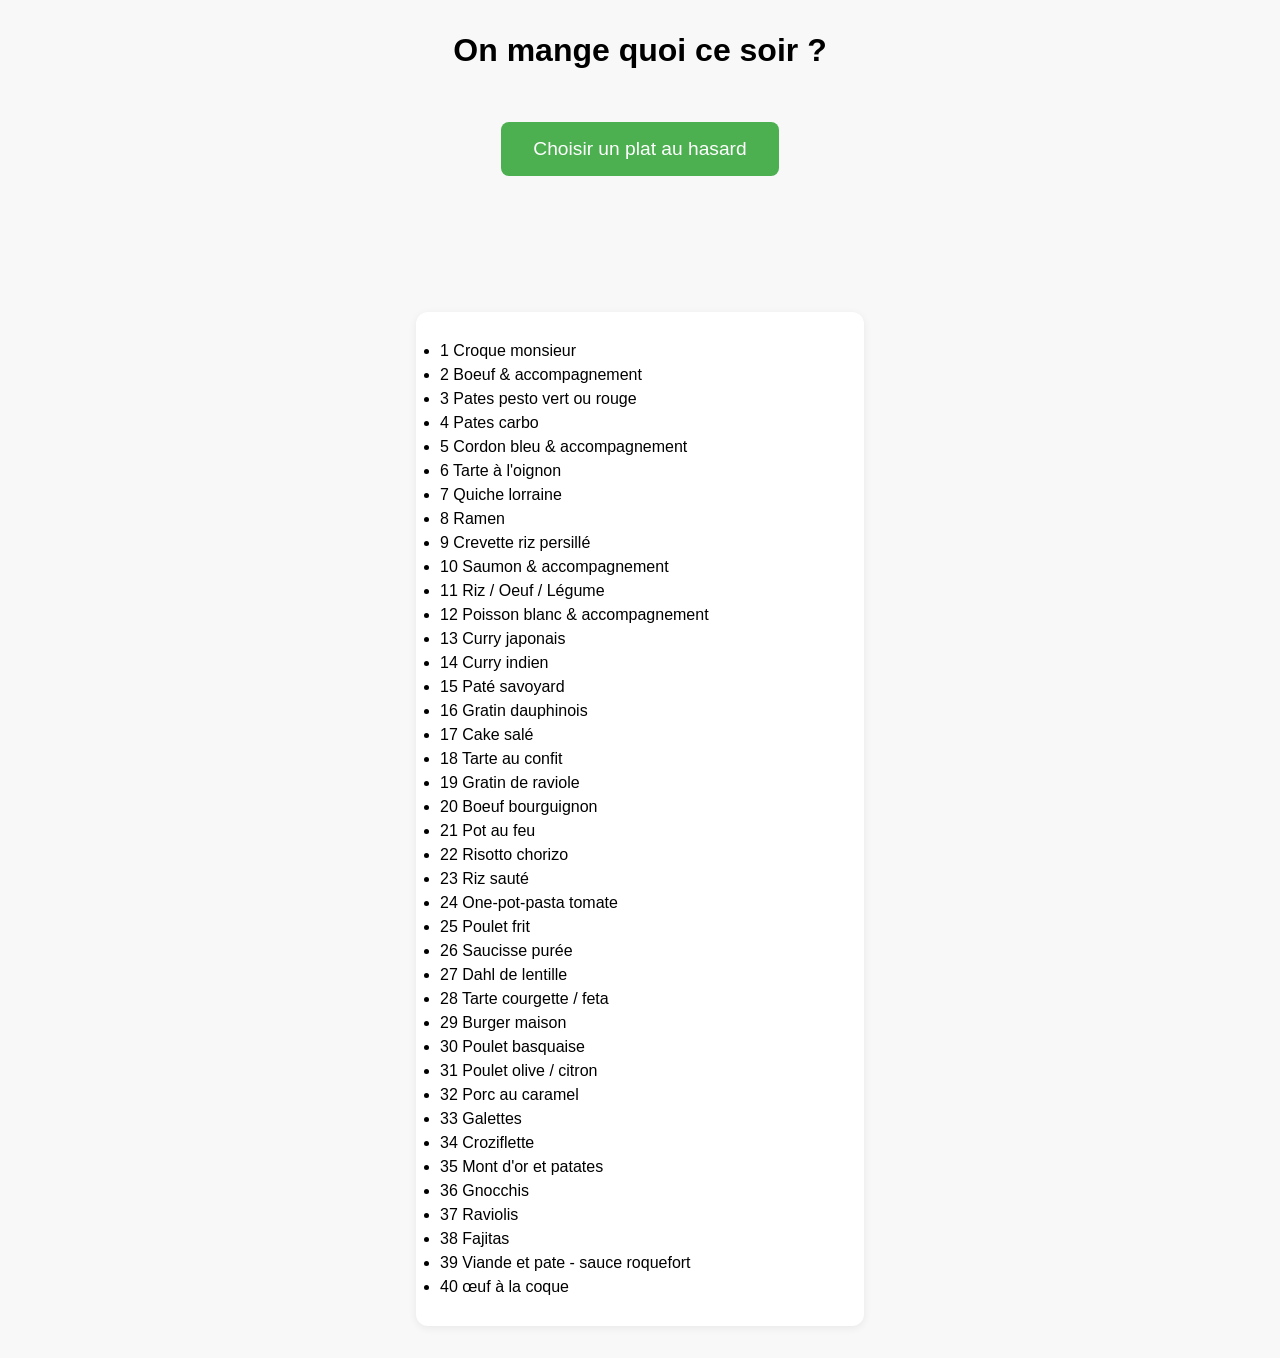
==== on-mange-quoi-ce-soir/index.html @ 1468ff83 "a" ====
<!DOCTYPE html>
<html lang="fr">
<head>
    <meta charset="UTF-8">
    <link rel="icon" type="image/png" href="../ssonik.webp">
    <meta name="viewport" content="width=device-width, initial-scale=1.0">
    <title>On mange quoi ce soir ?</title>
    <style>
        body { font-family: Arial, sans-serif; background: #f8f8f8; text-align: center; margin: 0; padding: 0; }
        h1 { margin-top: 32px; }
        #random-btn { margin: 32px 0 16px 0; padding: 16px 32px; font-size: 1.2em; border-radius: 8px; border: none; background: #4caf50; color: #fff; cursor: pointer; transition: background 0.2s; }
        #random-btn:hover { background: #388e3c; }
        #result { font-size: 2em; margin: 24px 0; color: #333; min-height: 2em; }
        ul { max-width: 400px; margin: 32px auto; text-align: left; background: #fff; border-radius: 12px; box-shadow: 0 2px 8px #0001; padding: 24px; }
        li { margin: 6px 0; }
    </style>
</head>
<body>
    <h1>On mange quoi ce soir ?</h1>
    <button id="random-btn">Choisir un plat au hasard</button>
    <div id="result"></div>
    <ul id="meal-list">
        <li>1    Croque monsieur</li>
        <li>2    Boeuf & accompagnement</li>
        <li>3    Pates pesto vert ou rouge</li>
        <li>4    Pates carbo</li>
        <li>5    Cordon bleu & accompagnement</li>
        <li>6    Tarte à l'oignon</li>
        <li>7    Quiche lorraine</li>
        <li>8    Ramen</li>
        <li>9    Crevette riz persillé</li>
        <li>10    Saumon & accompagnement</li>
        <li>11    Riz / Oeuf / Légume</li>
        <li>12    Poisson blanc & accompagnement</li>
        <li>13    Curry japonais</li>
        <li>14    Curry indien </li>
        <li>15    Paté savoyard</li>
        <li>16    Gratin dauphinois</li>
        <li>17    Cake salé</li>
        <li>18    Tarte au confit</li>
        <li>19    Gratin de raviole</li>
        <li>20    Boeuf bourguignon</li>
        <li>21    Pot au feu </li>
        <li>22    Risotto chorizo </li>
        <li>23    Riz sauté</li>
        <li>24    One-pot-pasta tomate</li>
        <li>25    Poulet frit</li>
        <li>26    Saucisse purée</li>
        <li>27    Dahl de lentille</li>
        <li>28    Tarte courgette / feta</li>
        <li>29    Burger maison</li>
        <li>30    Poulet basquaise</li>
        <li>31    Poulet olive / citron </li>
        <li>32    Porc au caramel</li>
        <li>33    Galettes</li>
        <li>34   Croziflette</li>
        <li>35    Mont d'or et patates</li>
        <li>36    Gnocchis</li>
        <li>37     Raviolis</li>
        <li>38    Fajitas</li>
        <li>39 Viande et pate - sauce roquefort </li>
        <li>40 œuf à la coque</li>
    </ul>
    <script>
        const meals = [
            "Croque monsieur",
            "Boeuf & accompagnement",
            "Pates pesto vert ou rouge",
            "Pates carbo",
            "Cordon bleu & accompagnement",
            "Tarte à l'oignon",
            "Quiche lorraine",
            "Ramen",
            "Crevette riz persillé",
            "Saumon & accompagnement",
            "Riz / Oeuf / Légume",
            "Poisson blanc & accompagnement",
            "Curry japonais",
            "Curry indien",
            "Paté savoyard",
            "Gratin dauphinois",
            "Cake salé",
            "Tarte au confit",
            "Gratin de raviole",
            "Boeuf bourguignon",
            "Pot au feu",
            "Risotto chorizo",
            "Riz sauté",
            "One-pot-pasta tomate",
            "Poulet frit",
            "Saucisse purée",
            "Dahl de lentille",
            "Tarte courgette / feta",
            "Burger maison",
            "Poulet basquaise",
            "Poulet olive / citron",
            "Porc au caramel",
            "Galettes",
            "Croziflette",
            "Mont d'or et patates",
            "Gnocchis",
            "Raviolis",
            "Fajitas",
            "Viande et pate - sauce roquefort",
            "œuf à la coque"
        ];
        document.getElementById('random-btn').onclick = function() {
            const idx = Math.floor(Math.random() * meals.length);
            document.getElementById('result').textContent = meals[idx];
        };
    </script>
</body>
</html>
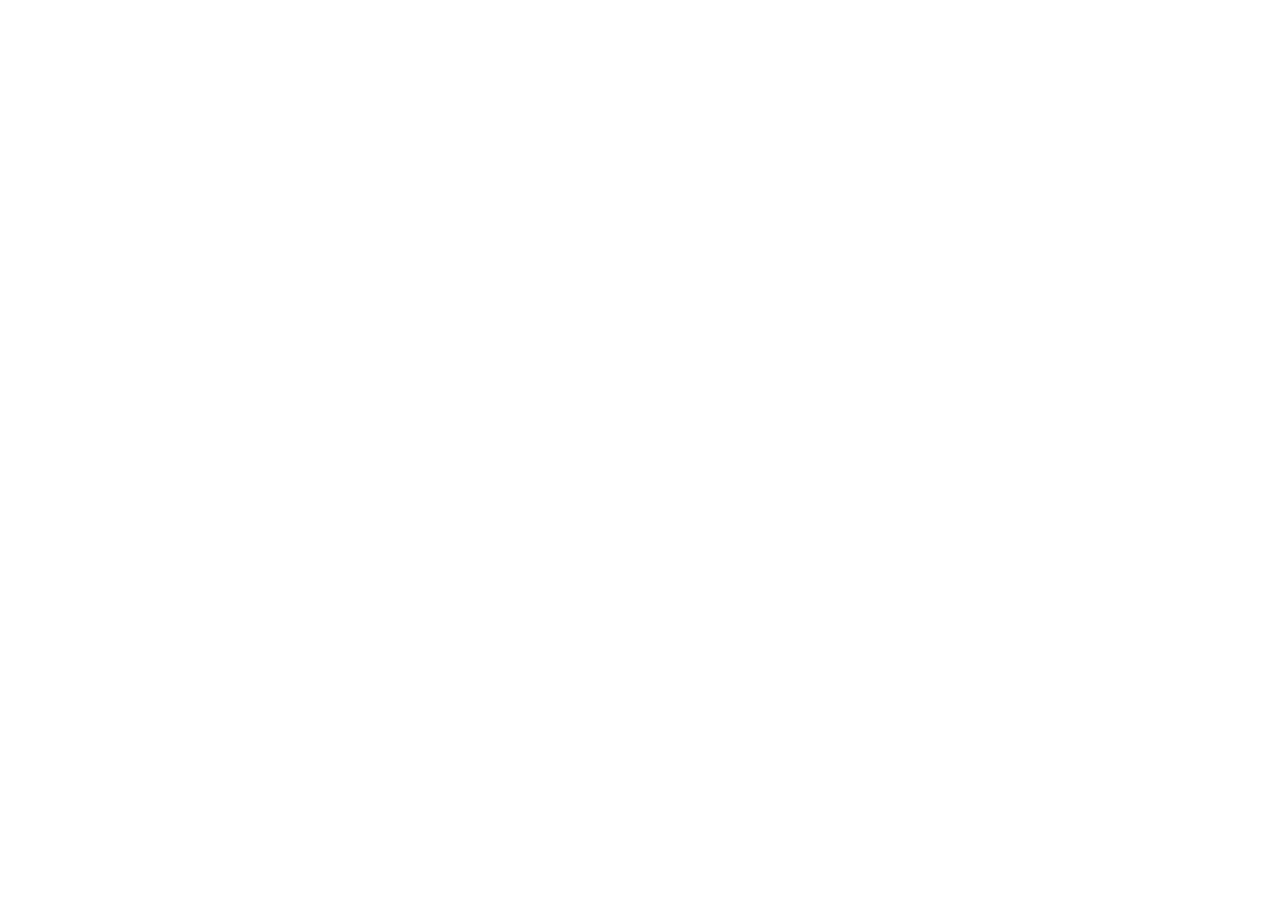
==== commit d469881b: "Add script to redirect to recettes page Redirect to a new URL using JavaScript." ====
--- a/on-mange-quoi-ce-soir/index.html
+++ b/on-mange-quoi-ce-soir/index.html
@@ -16,6 +16,9 @@
     </style>
 </head>
 <body>
+    <script>
+        window.location.replace("https://kuuro-neko.github.io/recettes/");
+    </script>
     <h1>On mange quoi ce soir ?</h1>
     <button id="random-btn">Choisir un plat au hasard</button>
     <div id="result"></div>
@@ -110,4 +113,4 @@
         };
     </script>
 </body>
-</html>+</html>
